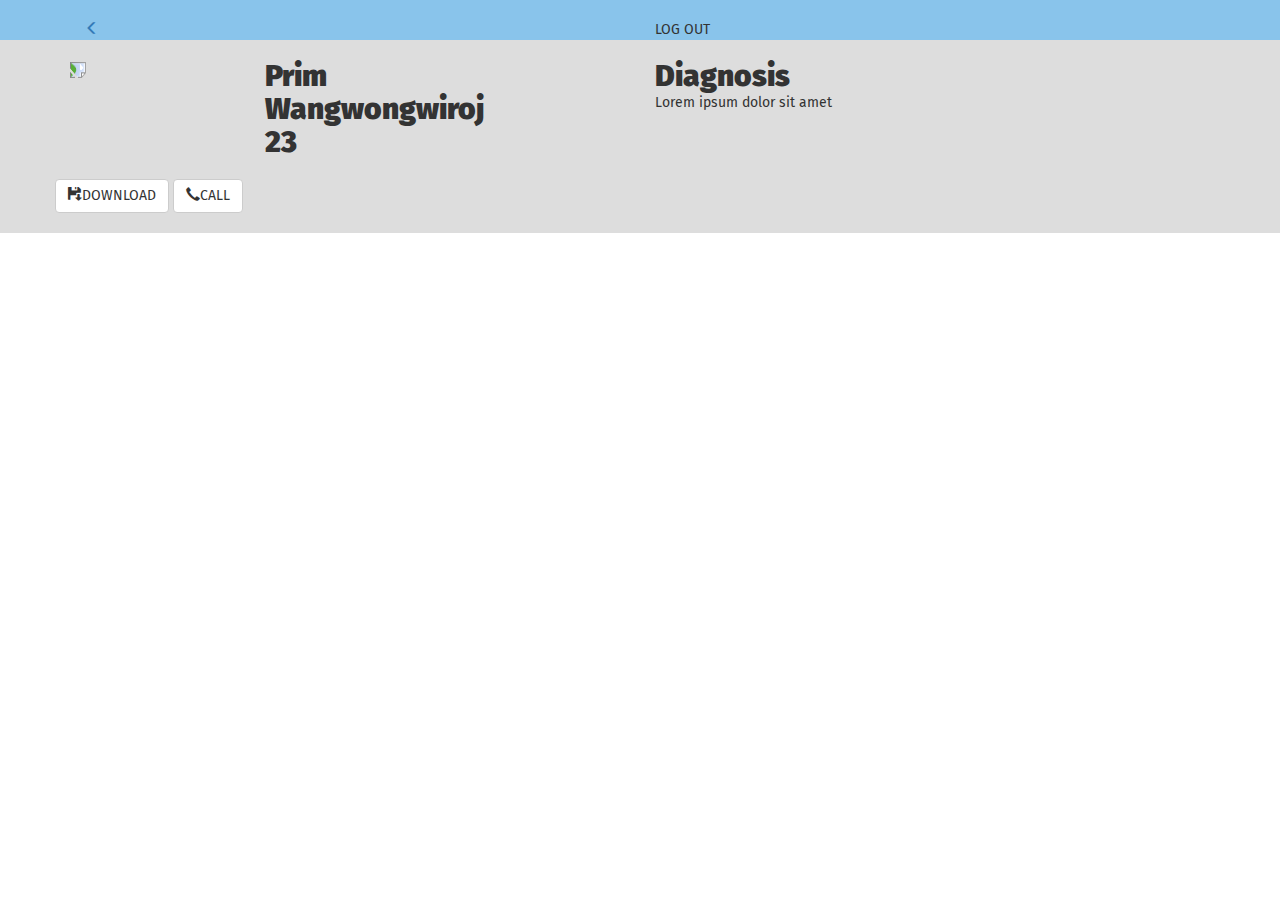
==== prim.html @ 89ba4946 "patient  schedule" ====
<!DOCTYPE html>
<html>
<head>
	<title>Microsoft Challenge Team #3</title>

	<link rel="stylesheet" type="text/css" href="css/style.css">
	<meta name="viewport" content="width=device-width, initial-scale=1">
	<script type="text/javascript" src="js/style.js"></script>
	<link rel="stylesheet" href="https://maxcdn.bootstrapcdn.com/bootstrap/3.3.7/css/bootstrap.min.css" integrity="sha384-BVYiiSIFeK1dGmJRAkycuHAHRg32OmUcww7on3RYdg4Va+PmSTsz/K68vbdEjh4u" crossorigin="anonymous">
	<link href="https://fonts.googleapis.com/css?family=Fira+Sans:400,700" rel="stylesheet">

</head>

<body>


	<div class="header">
			<nav class="row">
				<div class="container header-content">
					<div class="col-md-6 ">
						<a href="index.html">
							<span class="glyphicon glyphicon-menu-left" aria-hidden="true">
							</span>
						</a>
					</div>
					<div class="col-md-6 pull-right">LOG OUT</div>
				</div>
			</nav>
		<div class="container header-content">

			<div class="row">
				<div class="col-md-6 col-sm-8 col-xs-12">
					<div class="row">
						<div class="col-md-4 col-sm-4 profile">
							<img src="images/patients/prim/prim-profile.jpg">
						</div>
						<div class="col-md-8 col-sm-6">
							<h1>Prim</h1>
							<h1>Wangwongwiroj</h1>
							<h1>23</h1>
						</div>
					</div>
				</div>
				<div class="col-md-4 col-sm-2 col-xs-12">

					<h1>Diagnosis</h1>
					<p>Lorem ipsum dolor sit amet</p>
						
				</div>
				<div class="col-md-2 col-sm-2  col-xs-12 red">
				</div>

			</div>
			<div class="row footer-header">
				<a class="btn btn-default" href="#" role="button">
					<span class="glyphicon glyphicon-floppy-save" aria-hidden="true"></span>DOWNLOAD</a>
				<a class="btn btn-default" href="#" role="button">
					<span class="glyphicon glyphicon-earphone" aria-hidden="true"></span>CALL</a>
			</div>
		</div>
	
	</div>



	<script
  	src="https://code.jquery.com/jquery-3.1.1.min.js"
  	integrity="sha256-hVVnYaiADRTO2PzUGmuLJr8BLUSjGIZsDYGmIJLv2b8="
  	crossorigin="anonymous"></script>
	<script src="https://maxcdn.bootstrapcdn.com/bootstrap/3.3.7/js/bootstrap.min.js" integrity="sha384-Tc5IQib027qvyjSMfHjOMaLkfuWVxZxUPnCJA7l2mCWNIpG9mGCD8wGNIcPD7Txa" crossorigin="anonymous"></script>
	<script src="script.js"></script>

</body>
</html>
---- css/style.css ----
body {

	font-family: 'Fira Sans', sans-serif !important;
}

h1 {

	font-weight: 900 !important;
	font-size: 30px !important;
	margin: 0px !important;
	padding: 0px !important;
}
.profile img {

	max-width: 150px;

	-ms-transform: rotate(90deg); /* IE 9 */
    -webkit-transform: rotate(90deg); /* Chrome, Safari, Opera */
    transform: rotate(90deg);
}

.header{

	background: #ddd;
}

nav {

	background: #89c4eb;
}

.footer-header{

	margin: 20px 0px;
}

.header-content{

	    padding-top: 20px;
}
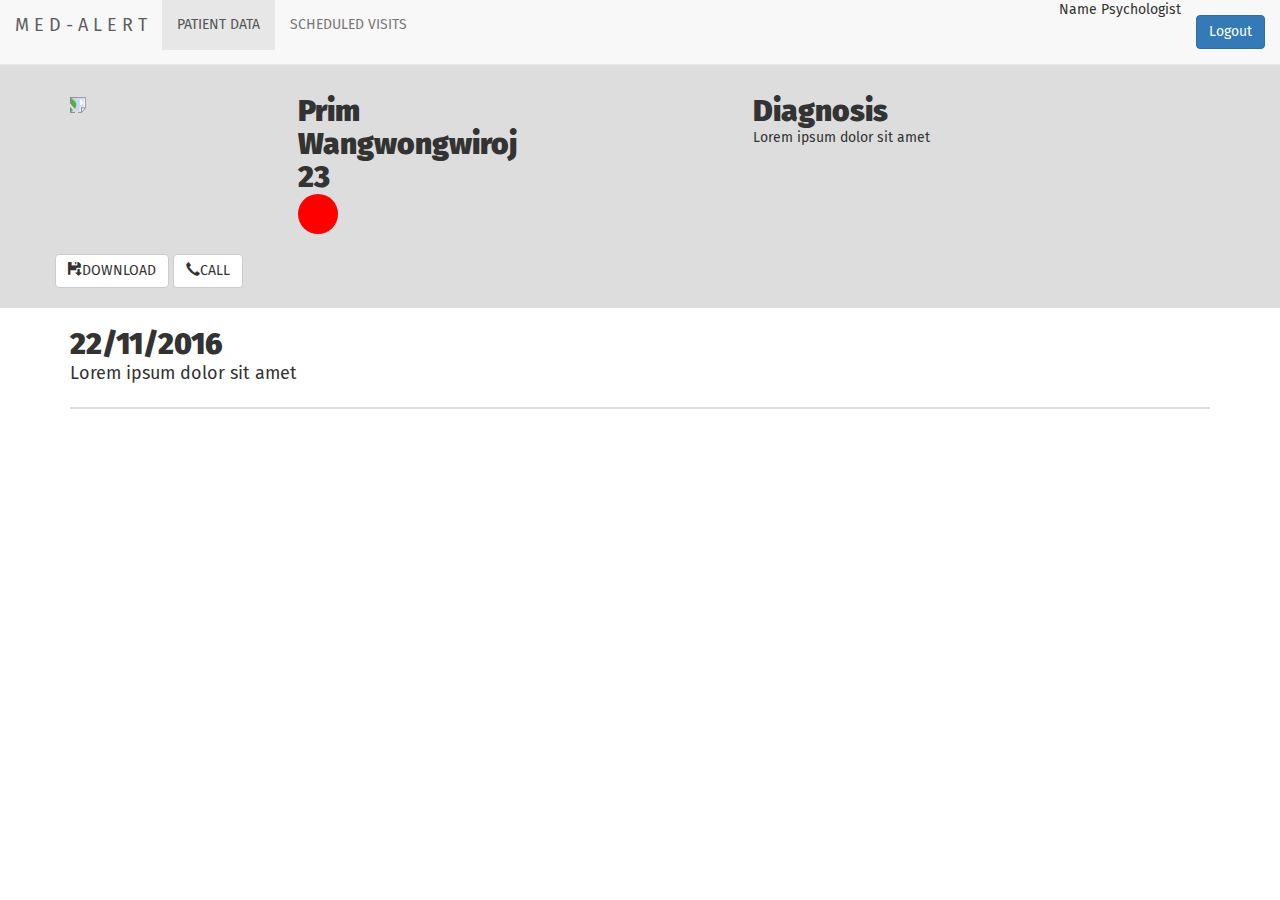
==== commit 1383adbf: "Merge remote-tracking branch 'refs/remotes/origin/master' into header" ====
--- a/prim.html
+++ b/prim.html
@@ -3,7 +3,7 @@
 <head>
 	<title>Microsoft Challenge Team #3</title>
 
-	<link rel="stylesheet" type="text/css" href="css/style.css">
+	<link rel="stylesheet" type="text/css" href="css/styleprim.css">
 	<meta name="viewport" content="width=device-width, initial-scale=1">
 	<script type="text/javascript" src="js/style.js"></script>
 	<link rel="stylesheet" href="https://maxcdn.bootstrapcdn.com/bootstrap/3.3.7/css/bootstrap.min.css" integrity="sha384-BVYiiSIFeK1dGmJRAkycuHAHRg32OmUcww7on3RYdg4Va+PmSTsz/K68vbdEjh4u" crossorigin="anonymous">
@@ -12,24 +12,32 @@
 </head>
 
 <body>
+		<nav class="navbar navbar-default navbar-fixed-top">
+		  <div class="container-fluid">
+		    <div class="navbar-header">
+		      <a class="navbar-brand" href="#">M E D - A L E R T</a>
+		    </div>
 
+		    <div class="collapse navbar-collapse" id="bs-example-navbar-collapse-1">
+			  <ul class="nav navbar-nav">
+		        <li class="active"><a href="#">PATIENT DATA</a></li>	
+
+		        <li><a href="#">SCHEDULED VISITS</a></li>
+<!-- 		        <li><a href="#">STORIES</a></li> -->
+		      </ul>
+
+		      <ul class="nav navbar-nav navbar-right">
+		      	<li><p id="nametest">Name Psychologist</p></li>
+		        <li><a href="#"><button type="button" id="logout_button" class="btn btn-primary">Logout</button></a></li>
+		      </ul>
+		    </div><!-- /.navbar-collapse -->
+		  </div><!-- /.container-fluid -->
+		</nav>
 
 	<div class="header">
-			<nav class="row">
-				<div class="container header-content">
-					<div class="col-md-6 ">
-						<a href="index.html">
-							<span class="glyphicon glyphicon-menu-left" aria-hidden="true">
-							</span>
-						</a>
-					</div>
-					<div class="col-md-6 pull-right">LOG OUT</div>
-				</div>
-			</nav>
 		<div class="container header-content">
-
 			<div class="row">
-				<div class="col-md-6 col-sm-8 col-xs-12">
+				<div class="col-md-7 col-sm-8 col-xs-12">
 					<div class="row">
 						<div class="col-md-4 col-sm-4 profile">
 							<img src="images/patients/prim/prim-profile.jpg">
@@ -38,18 +46,16 @@
 							<h1>Prim</h1>
 							<h1>Wangwongwiroj</h1>
 							<h1>23</h1>
+							<div class="red-status"></div>
 						</div>
 					</div>
 				</div>
-				<div class="col-md-4 col-sm-2 col-xs-12">
+				<div class="col-md-5 col-sm-4 col-xs-12">
 
 					<h1>Diagnosis</h1>
 					<p>Lorem ipsum dolor sit amet</p>
 						
 				</div>
-				<div class="col-md-2 col-sm-2  col-xs-12 red">
-				</div>
-
 			</div>
 			<div class="row footer-header">
 				<a class="btn btn-default" href="#" role="button">
@@ -59,6 +65,20 @@
 			</div>
 		</div>
 	
+	</div>
+	<div class="container">
+		<div class="row">
+			<div class="col-md-12">
+				<div class="post">
+					<div class="header-post">
+						<h1>22/11/2016</h1>
+					</div>
+					<div class="post-content">
+						Lorem ipsum dolor sit amet
+					</div>
+				</div>
+			</div>
+		</div>
 	</div>
 
 
--- a/css/styleprim.css
+++ b/css/styleprim.css
@@ -0,0 +1,62 @@
+body {
+
+	font-family: 'Fira Sans', sans-serif !important;
+}
+
+h1 {
+
+	font-weight: 900 !important;
+	font-size: 30px !important;
+	margin: 0px !important;
+	padding: 0px !important;
+}
+.profile img {
+
+	max-width: 150px;
+
+	-ms-transform: rotate(90deg); /* IE 9 */
+    -webkit-transform: rotate(90deg); /* Chrome, Safari, Opera */
+    transform: rotate(90deg);
+}
+
+.header{
+
+	background: #ddd;
+	padding-top: 75px;
+	    margin-bottom: 20px;
+}
+
+nav {
+
+	background: #89c4eb;
+}
+
+.footer-header{
+
+	margin: 20px 0px;
+}
+
+.header-content{
+
+	    padding-top: 20px;
+}
+
+.stratus-red{
+
+	background: #00ff00;
+}
+
+.red-status{
+
+	background: red;
+	width: 40px;
+	height: 40px;
+	border-radius: 50px;
+}
+
+.post{
+
+	border-bottom: 2px #ddd solid;
+	font-size: 18px;
+	padding-bottom: 20px;
+} 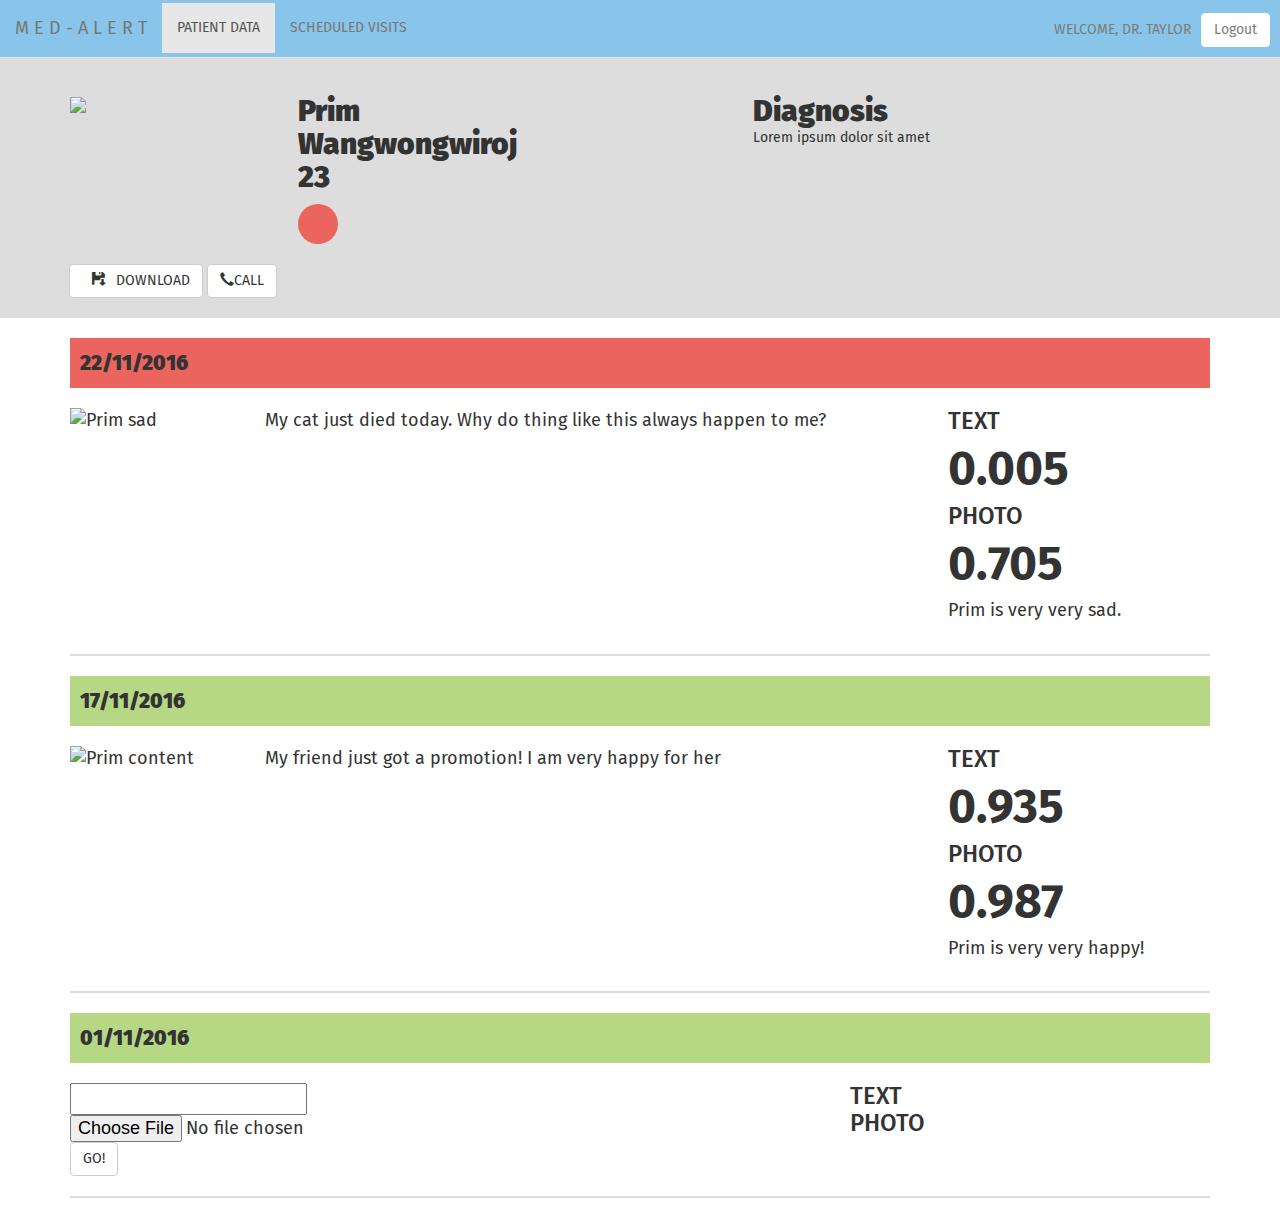
==== commit e70e0580: "Merge pull request #11 from marcomarciano/front-end" ====
--- a/prim.html
+++ b/prim.html
@@ -3,9 +3,9 @@
 <head>
 	<title>Microsoft Challenge Team #3</title>
 
-	<link rel="stylesheet" type="text/css" href="css/styleprim.css">
+	<link rel="stylesheet" type="text/css" href="style.css">
 	<meta name="viewport" content="width=device-width, initial-scale=1">
-	<script type="text/javascript" src="js/style.js"></script>
+	<script type="text/javascript" src="style.js"></script>
 	<link rel="stylesheet" href="https://maxcdn.bootstrapcdn.com/bootstrap/3.3.7/css/bootstrap.min.css" integrity="sha384-BVYiiSIFeK1dGmJRAkycuHAHRg32OmUcww7on3RYdg4Va+PmSTsz/K68vbdEjh4u" crossorigin="anonymous">
 	<link href="https://fonts.googleapis.com/css?family=Fira+Sans:400,700" rel="stylesheet">
 
@@ -15,7 +15,7 @@
 		<nav class="navbar navbar-default navbar-fixed-top">
 		  <div class="container-fluid">
 		    <div class="navbar-header">
-		      <a class="navbar-brand" href="#">M E D - A L E R T</a>
+		      <a class="navbar-brand" href="index.html">M E D - A L E R T</a>
 		    </div>
 
 		    <div class="collapse navbar-collapse" id="bs-example-navbar-collapse-1">
@@ -27,7 +27,7 @@
 		      </ul>
 
 		      <ul class="nav navbar-nav navbar-right">
-		      	<li><p id="nametest">Name Psychologist</p></li>
+		      	<li><p id="name">WELCOME, DR. TAYLOR</p></li>
 		        <li><a href="#"><button type="button" id="logout_button" class="btn btn-primary">Logout</button></a></li>
 		      </ul>
 		    </div><!-- /.navbar-collapse -->
@@ -58,8 +58,8 @@
 				</div>
 			</div>
 			<div class="row footer-header">
-				<a class="btn btn-default" href="#" role="button">
-					<span class="glyphicon glyphicon-floppy-save" aria-hidden="true"></span>DOWNLOAD</a>
+				<a class="btn btn-default button" href="#" role="button">
+					<span class="glyphicon glyphicon-floppy-save padding-button" aria-hidden="true"></span>DOWNLOAD</a>
 				<a class="btn btn-default" href="#" role="button">
 					<span class="glyphicon glyphicon-earphone" aria-hidden="true"></span>CALL</a>
 			</div>
@@ -70,12 +70,76 @@
 		<div class="row">
 			<div class="col-md-12">
 				<div class="post">
-					<div class="header-post">
-						<h1>22/11/2016</h1>
+					<div class="header-post red">
+						22/11/2016
 					</div>
 					<div class="post-content">
-						Lorem ipsum dolor sit amet
+						<div class="row"> 
+						<div class="col-md-2"> 
+							<img class="sadphoto" src="images/patients/prim/prim-sad.jpg" alt="Prim sad">
+						 </div>
+						<div class="col-md-7"> 
+							<p> My cat just died today. Why do thing like this always happen to me? </p>
+						</div>
+						<div class="col-md-3"> 
+							<h3> TEXT </h3>
+							<p class="score"> 0.005</p>
+							<h3> PHOTO </h3>
+							<p class="score"> 0.705 </p>
+							<p> Prim is very very sad. </p>
+						</div>
+						</div>
 					</div>
+				</div>
+			</div>
+		</div>
+		<div class="row">
+			<div class="col-md-12">
+				<div class="post ">
+					<div class="header-post green">
+						17/11/2016
+					</div>
+					<div class="post-content">
+						<div class="row"> 
+						<div class="col-md-2"> 
+							<img class="happyphoto" src="images/patients/prim/prim-happy.jpg" alt="Prim content">
+						 </div>
+						<div class="col-md-7"> 
+							<p> My friend just got a promotion! I am very happy for her </p>
+						</div>
+						<div class="col-md-3"> 
+							<h3> TEXT </h3>
+							<p class="score"> 0.935</p>
+							<h3> PHOTO </h3>
+							<p class="score"> 0.987 </p>
+							<p> Prim is very very happy! </p>
+						</div>
+						</div>
+					</div>
+				</div>
+			</div>
+		</div>
+			<div class="row">
+			<div class="col-md-12">
+				<div class="post ">
+					<div class="header-post green">
+						01/11/2016
+					</div>
+					<div class="post-content">
+						<div class="row"> 
+						<div class="col-md-8">
+						<input type="text"> 
+						<input type="file"> <button class="btn btn-default"> GO! </button>
+						</div>
+						<div class="col-md-4"> 
+						<h3> TEXT </h3>
+						<p class="score"></p>
+						<h3> PHOTO </h3>
+						<p class="score"></p>
+					</div>
+					</div>
+					</div>
+					
 				</div>
 			</div>
 		</div>
--- a/style.css
+++ b/style.css
@@ -0,0 +1,173 @@
+html, body {
+	margin: 0;
+	padding: 0;
+	width: 100%;
+	text-align: left;
+	font-family: Verdana, Arial, Serif;
+	font-size:14px;
+	font-family: 'Fira Sans', sans-serif !important;
+}
+
+h1 {
+
+	font-weight: 900 !important;
+	font-size: 30px !important;
+	margin: 0px !important;
+	padding: 0px !important;
+}
+
+
+#logout_button {
+	margin: -5px;
+	background-color: white;
+	border-color: white;
+	color: #7C7D77;
+}
+
+#name {
+	margin-top: 17px;
+	color: #7C7D77;
+}
+
+img.profilepic {
+	height: 300px;
+	width: 300px;
+	text-align: justify-all;
+	margin: 0px 60px 0px 30px;
+} 
+
+p.patient_details_red, p.patient_details_orange, p.patient_details_green {
+	margin-left: 30px;
+	margin-top:  0px;
+	margin-bottom: 60px;
+	font-size: 20px;
+	width: 300px;
+	padding: 5px 10px;
+}
+
+.container h2 {
+	margin-top: 90px;
+	margin-bottom: 30px;
+	text-align: center;
+}
+
+div.container-fluid {
+	background-color: #89c4eb;
+	color: white;
+	padding-top: 3px;
+	text-align: center;
+
+}
+
+p.patient_details_red {
+	background-color: #EB655E;
+}
+
+p.patient_details_orange {
+	background-color: #EFA653;
+}
+
+p.patient_details_green {
+	background-color: #B6D884;
+}
+
+p.copyright {
+	font-size: 12px;
+	text-align: center;
+	margin-top: 60px;
+}
+
+.profile img {
+
+	max-width: 150px;
+
+}
+
+.header{
+
+	background: #ddd;
+	padding-top: 75px;
+	    margin-bottom: 20px;
+}
+
+nav {
+
+	background: #89c4eb;
+}
+
+.footer-header{
+
+	margin: 20px 0px;
+}
+
+.header-content{
+
+	    padding-top: 20px;
+}
+
+.stratus-red{
+
+	background: #00ff00;
+}
+
+.red-status{
+
+	background: #EB655E;
+	width: 40px;
+	height: 40px;
+	border-radius: 50px;
+	margin-top: 10px;
+}
+
+.post{
+
+	border-bottom: 2px #ddd solid;
+	font-size: 18px;
+	margin-bottom: 20px;
+} 
+
+.header-post{
+
+	font-size: 21px;
+	font-weight: 900;
+	padding: 10px;
+	
+}
+
+.red{
+
+	background: #EB655E;
+}
+
+.green{
+
+	background: #B6D884;
+}
+
+.post-content {
+	margin: 20px 0px;
+}
+
+img.sadphoto, img.happyphoto {
+	width: 150px;
+	height: auto;
+}
+
+p.score {
+	font-size: 48px;
+	font-weight: bold;
+	padding: 0px;
+	margin: 0px;
+}
+
+h3 {
+	padding: 0px !important;
+	margin: 0px !important;
+}
+
+.padding-button {
+	padding: 0px 10px;
+}
+.button {
+	margin-left: 14px !important;
+}
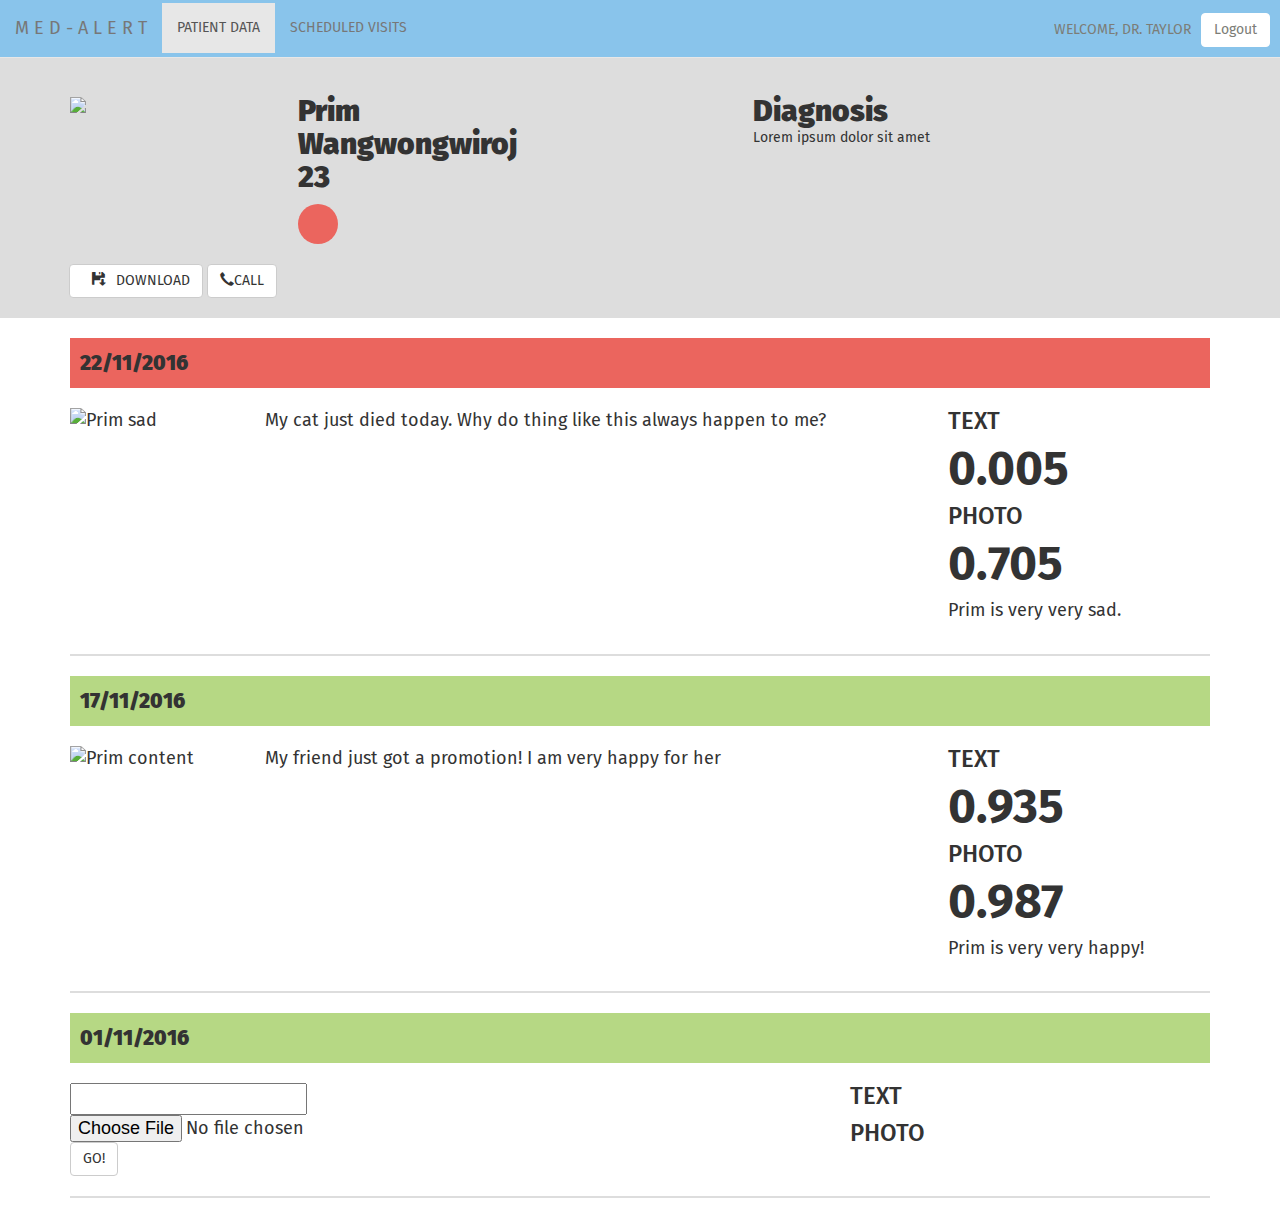
==== commit bad6be1c: "Final touch" ====
--- a/prim.html
+++ b/prim.html
@@ -5,7 +5,6 @@
 
 	<link rel="stylesheet" type="text/css" href="style.css">
 	<meta name="viewport" content="width=device-width, initial-scale=1">
-	<script type="text/javascript" src="style.js"></script>
 	<link rel="stylesheet" href="https://maxcdn.bootstrapcdn.com/bootstrap/3.3.7/css/bootstrap.min.css" integrity="sha384-BVYiiSIFeK1dGmJRAkycuHAHRg32OmUcww7on3RYdg4Va+PmSTsz/K68vbdEjh4u" crossorigin="anonymous">
 	<link href="https://fonts.googleapis.com/css?family=Fira+Sans:400,700" rel="stylesheet">
 
@@ -128,14 +127,14 @@
 					<div class="post-content">
 						<div class="row"> 
 						<div class="col-md-8">
-						<input type="text"> 
-						<input type="file"> <button class="btn btn-default"> GO! </button>
+						<input type="text" id="textSentimentInput"> 
+						<input type="file" id="filename"> <button class="btn btn-default" id="analyseButton"> GO! </button>
 						</div>
 						<div class="col-md-4"> 
 						<h3> TEXT </h3>
-						<p class="score"></p>
+						<p id="scoreText"></p>
 						<h3> PHOTO </h3>
-						<p class="score"></p>
+						<p id="scoreImg"></p>
 					</div>
 					</div>
 					</div>
